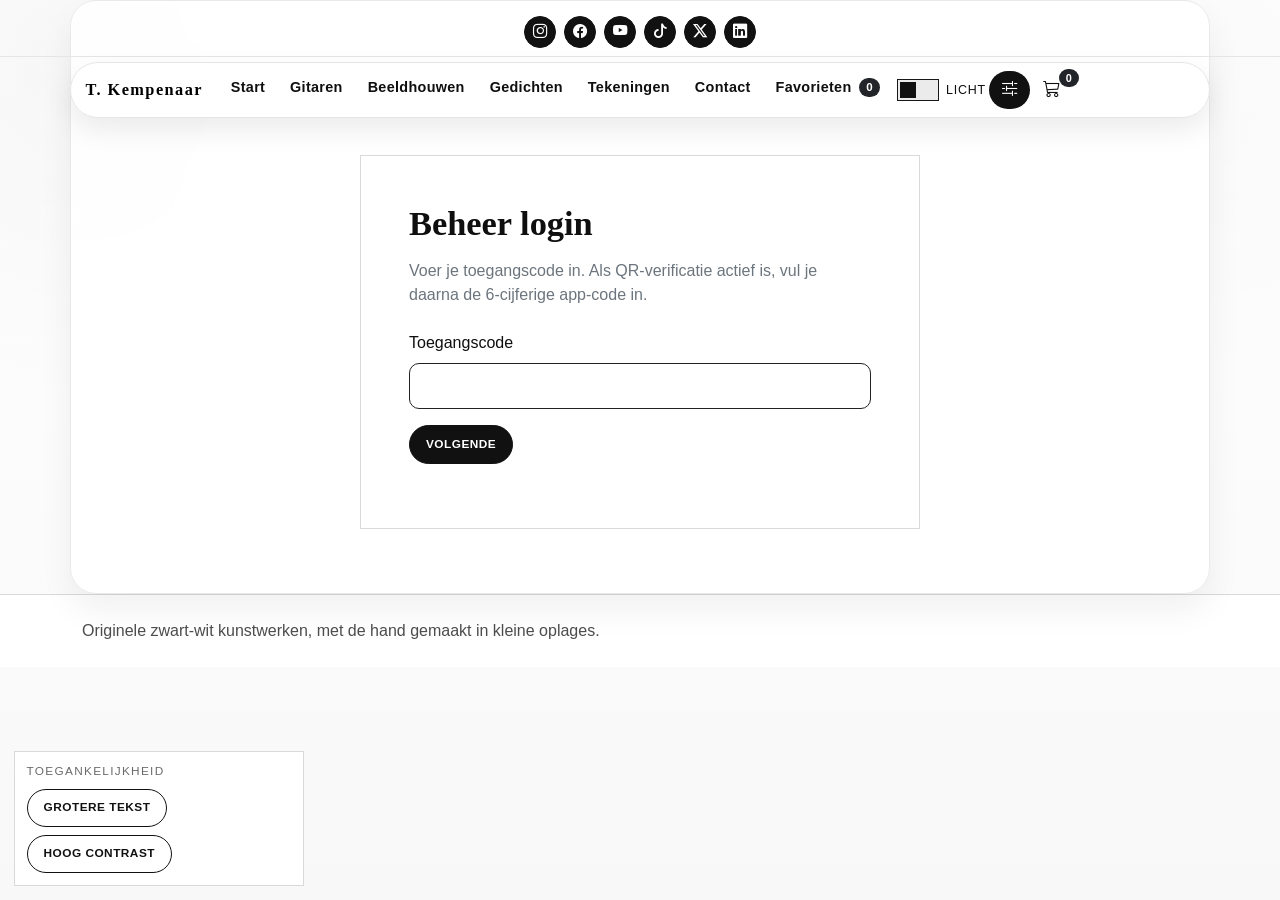
==== manage.html @ a7ccdf41 "Add files via upload" ====
<!doctype html>
<html lang="nl">
<head>
  <meta charset="UTF-8" />
  <meta name="viewport" content="width=device-width, initial-scale=1" />
  <meta name="description" content="Beheer en voeg nieuwe gitaar-, beeldhouw-, gedicht- of tekeningproducten toe aan de catalogus van T. Kempenaar." />
  <meta name="theme-color" content="#111111" />
  <link rel="icon" type="image/svg+xml" href="assets/favicon.svg" />
  <title>T. Kempenaar | Beheer producten</title>
  <link href="https://cdn.jsdelivr.net/npm/bootstrap@5.3.3/dist/css/bootstrap.min.css" rel="stylesheet" />
  <link href="https://cdn.jsdelivr.net/npm/bootstrap-icons@1.11.3/font/bootstrap-icons.min.css" rel="stylesheet" />
  <link href="assets/css/style.css" rel="stylesheet" />
</head>
<body>
  <nav class="navbar navbar-expand-xl fixed-top">
    <div class="container">
      <a class="navbar-brand brand-font" href="index.html">T. Kempenaar</a>
      <button class="navbar-toggler" type="button" data-bs-toggle="collapse" data-bs-target="#mainNav"><span class="navbar-toggler-icon"></span></button>
      <div class="collapse navbar-collapse" id="mainNav">
        <ul class="navbar-nav ms-auto mb-2 mb-lg-0">
          <li class="nav-item"><a class="nav-link" href="index.html">Start</a></li>
          <li class="nav-item"><a class="nav-link" href="guitars.html">Gitaren</a></li>
          <li class="nav-item"><a class="nav-link" href="beeldhouwen.html">Beeldhouwen</a></li>
          <li class="nav-item"><a class="nav-link" href="poems.html">Gedichten</a></li>
          <li class="nav-item"><a class="nav-link" href="drawings.html">Tekeningen</a></li>
          <li class="nav-item"><a class="nav-link" href="contact.html">Contact</a></li>
          <li class="nav-item"><a class="nav-link" href="favorites.html">Favorieten <span class="badge text-bg-dark badge-counter js-favorites-count">0</span></a></li>
          <li class="nav-item nav-utility-start"><a class="nav-link nav-icon-link active" href="manage.html" aria-label="Beheer" title="Beheer"><i class="bi bi-sliders2" aria-hidden="true"></i></a></li>
          
          <li class="nav-item"><a class="nav-link nav-icon-link" href="cart.html" aria-label="Winkelwagentje" title="Winkelwagen"><i class="bi bi-cart3" aria-hidden="true"></i><span class="badge text-bg-dark badge-counter js-cart-count">0</span></a></li>
        </ul>
      </div>
    </div>
  </nav>

  <main id="manageApp" class="container page-shell">
    <div class="d-flex justify-content-between align-items-center gap-2 flex-wrap">
      <p class="mono-title mb-0">Beheer</p>
      <button id="manageLogoutBtn" class="btn btn-outline-bw btn-sm" type="button">Uitloggen</button>
    </div>
    <h1 class="section-title">Nieuw product toevoegen</h1>

    <div class="row g-4">
      <div class="col-12">
        <ul class="nav nav-tabs mb-3" id="manageTabs" role="tablist">
          <li class="nav-item" role="presentation">
            <button class="nav-link" id="manage-products-tab" data-bs-toggle="tab" data-bs-target="#manage-products-pane" type="button" role="tab" aria-controls="manage-products-pane" aria-selected="false">Producten</button>
          </li>
          <li class="nav-item" role="presentation">
            <button class="nav-link" id="manage-sales-tab" data-bs-toggle="tab" data-bs-target="#manage-sales-pane" type="button" role="tab" aria-controls="manage-sales-pane" aria-selected="false">Verkoop</button>
          </li>
          <li class="nav-item" role="presentation">
            <button class="nav-link" id="manage-security-tab" data-bs-toggle="tab" data-bs-target="#manage-security-pane" type="button" role="tab" aria-controls="manage-security-pane" aria-selected="false">Beveiliging</button>
          </li>
          <li class="nav-item" role="presentation">
            <button class="nav-link" id="manage-social-tab" data-bs-toggle="tab" data-bs-target="#manage-social-pane" type="button" role="tab" aria-controls="manage-social-pane" aria-selected="false">Social media</button>
          </li>
          <li class="nav-item" role="presentation">
            <button class="nav-link active" id="manage-home-tab" data-bs-toggle="tab" data-bs-target="#manage-home-pane" type="button" role="tab" aria-controls="manage-home-pane" aria-selected="true">Home</button>
          </li>
        </ul>

        <div class="tab-content" id="manageTabsContent">
          <div class="tab-pane fade" id="manage-products-pane" role="tabpanel" aria-labelledby="manage-products-tab" tabindex="0">
            <div class="checkout-panel p-4 mb-4">
              <form id="manageProductForm" class="row g-3">
                <div class="col-md-4">
                  <label for="productType" class="form-label">Type</label>
                  <select id="productType" class="form-select" required>
                    <option value="Guitar">Gitaar</option>
                    <option value="Sculpture">Beeldhouwen</option>
                    <option value="Poem">Gedicht</option>
                    <option value="Drawing">Tekening</option>
                  </select>
                </div>
                <div class="col-md-8">
                  <label for="productTitle" class="form-label">Productnaam</label>
                  <input id="productTitle" class="form-control" required />
                </div>
                <div class="col-md-4">
                  <label for="productPrice" class="form-label">Prijs (€)</label>
                  <input id="productPrice" class="form-control" type="number" min="0" step="1" required />
                </div>
                <div class="col-md-8">
                  <label for="productImage" class="form-label">Afbeeldings-URL</label>
                  <div class="input-group">
                    <input id="productImage" class="form-control" placeholder="https://..." />
                    <button id="productImagePickBtn" class="btn btn-outline-bw" type="button" title="Bestand kiezen" aria-label="Afbeeldingsbestand kiezen">+</button>
                  </div>
                </div>
                <div class="col-12">
                  <label class="form-label">Of sleep hier een foto naartoe</label>
                  <div id="productImageDropZone" class="image-drop-zone">
                    <p class="mb-2">Sleep afbeelding hierheen of klik om te kiezen</p>
                    <p class="text-muted small mb-2">Ondersteund: jpg, jpeg, png, gif, webp, bmp, svg, tif, tiff, avif, heic, heif</p>
                    <input id="productImageFile" type="file" accept=".jpg,.jpeg,.png,.gif,.webp,.bmp,.svg,.tif,.tiff,.avif,.heic,.heif,image/*" class="d-none" />
                    <img id="productImagePreview" class="image-drop-preview d-none" alt="Voorbeeld van product" />
                  </div>
                </div>
                <div class="col-12">
                  <label for="productDescription" class="form-label">Beschrijving</label>
                  <textarea id="productDescription" class="form-control" rows="4" required placeholder="Beschrijf het werk, de afmetingen en de gewenste stijl..."></textarea>
                </div>
                <div class="col-12">
                  <button class="btn btn-bw" type="submit">Product toevoegen</button>
                </div>
              </form>
            </div>

            <div class="checkout-panel p-4">
              <h2 class="h5 mb-3">Beheerde producten</h2>
              <div id="manageProductList"></div>
            </div>

            <div class="checkout-panel p-4 mt-4">
              <h2 class="h5 mb-3">Gepubliceerde producten (website)</h2>
              <p class="text-muted small mb-3">Verwijderen verbergt het product op je website. Herstellen maakt het weer zichtbaar.</p>
              <div id="publishedProductList"></div>
            </div>
          </div>

          <div class="tab-pane fade" id="manage-sales-pane" role="tabpanel" aria-labelledby="manage-sales-tab" tabindex="0">
            <div class="checkout-panel p-4">
              <h2 class="h5 mb-3">Verkoopoverzicht</h2>
              <div id="manageSalesStats"></div>
              <div class="row g-4 mb-4">
                <div class="col-lg-4">
                  <div class="sales-pie-wrap">
                    <div id="manageSalesPie" class="sales-pie"></div>
                  </div>
                </div>
                <div class="col-lg-8">
                  <h3 class="h6 mb-2">Verkoop per producttype</h3>
                  <div id="manageSalesLegend"></div>
                </div>
              </div>
              <h3 class="h6 mb-2">Alle verkochte producten (met datum)</h3>
              <div id="manageSalesProducts"></div>
              <hr class="my-4" />
              <h3 class="h6 mb-2">Bestellingen</h3>
              <div id="manageSalesList"></div>
            </div>
          </div>

          <div class="tab-pane fade" id="manage-security-pane" role="tabpanel" aria-labelledby="manage-security-tab" tabindex="0">
            <div class="checkout-panel p-4">
              <h2 class="h5 mb-3">Beveiligingsinstellingen</h2>
              <p class="text-muted mb-4">Beheer hier je logincode en QR-verificatie via een Authenticator app.</p>
              <form id="manageSecurityForm" class="row g-3">
                <div class="col-12">
                  <label for="manageCurrentCode" class="form-label">Huidige code</label>
                  <input id="manageCurrentCode" class="form-control" type="password" required autocomplete="off" />
                </div>
                <div class="col-md-6">
                  <label for="manageNewCode" class="form-label">Nieuwe code</label>
                  <input id="manageNewCode" class="form-control" type="password" minlength="4" autocomplete="off" />
                </div>
                <div class="col-md-6">
                  <label for="manageConfirmCode" class="form-label">Bevestig nieuwe code</label>
                  <input id="manageConfirmCode" class="form-control" type="password" minlength="4" autocomplete="off" />
                </div>
                <div class="col-12 d-flex gap-2">
                  <button class="btn btn-bw" type="submit">Beveiliging opslaan</button>
                </div>
                <div class="col-12">
                  <p id="manageSecurityMessage" class="small mb-0 d-none"></p>
                </div>
              </form>

              <hr class="my-4" />

              <h3 class="h6 mb-2">QR-verificatie (Authenticator)</h3>
              <p class="text-muted small mb-3">Scan de QR-code met Google Authenticator, Microsoft Authenticator of een vergelijkbare app. Daarna vul je de 6-cijferige code in om te activeren.</p>
              <form id="manageTotpForm" class="row g-3">
                <div class="col-md-6">
                  <label for="manageTotpAccount" class="form-label">Accountnaam in app</label>
                  <input id="manageTotpAccount" class="form-control" placeholder="tineke@beheer" autocomplete="off" />
                </div>
                <div class="col-md-6 d-flex align-items-end gap-2">
                  <button id="manageTotpGenerateBtn" class="btn btn-outline-bw" type="button">Nieuwe QR genereren</button>
                  <button id="manageTotpDisableBtn" class="btn btn-outline-bw" type="button">QR-verificatie uitzetten</button>
                </div>
                <div class="col-12 d-none" id="manageTotpSetupWrap">
                  <div class="d-flex flex-column flex-md-row gap-3 align-items-start">
                    <img id="manageTotpQrImage" src="" alt="QR-code voor Authenticator" width="240" height="240" class="border rounded" />
                    <div class="w-100">
                      <label for="manageTotpManualSecret" class="form-label">Handmatige sleutel</label>
                      <input id="manageTotpManualSecret" class="form-control mb-2" readonly />
                      <label for="manageTotpVerifyCode" class="form-label">Code uit app (6 cijfers)</label>
                      <input id="manageTotpVerifyCode" class="form-control" inputmode="numeric" maxlength="6" pattern="[0-9]{6}" autocomplete="one-time-code" />
                    </div>
                  </div>
                </div>
                <div class="col-12 d-flex gap-2">
                  <button id="manageTotpEnableBtn" class="btn btn-bw d-none" type="submit">QR-verificatie activeren</button>
                </div>
                <div class="col-12">
                  <p id="manageTotpStatus" class="small mb-0 text-muted"></p>
                  <p id="manageTotpMessage" class="small mb-0 d-none"></p>
                </div>
              </form>
            </div>
          </div>

          <div class="tab-pane fade" id="manage-social-pane" role="tabpanel" aria-labelledby="manage-social-tab" tabindex="0">
            <div class="checkout-panel p-4">
              <h2 class="h5 mb-3">Social media links</h2>
              <p class="text-muted mb-4">Pas je social media links aan. Deze worden boven de menubalk op de hele website getoond.</p>
              <form id="manageSocialForm" class="row g-3">
                <div class="col-12">
                  <div id="manageSocialList"></div>
                </div>
                <div class="col-12">
                  <hr class="my-2" />
                  <h3 class="h6 mb-2">Nieuw social media bedrijf toevoegen</h3>
                </div>
                <div class="col-md-4">
                  <label for="socialNewName" class="form-label">Naam</label>
                  <input id="socialNewName" class="form-control" placeholder="Bijv. Pinterest" />
                </div>
                <div class="col-md-5">
                  <label for="socialNewUrl" class="form-label">Link</label>
                  <input id="socialNewUrl" class="form-control" type="url" placeholder="https://pinterest.com/jouwaccount" />
                </div>
                <div class="col-md-3">
                  <label for="socialNewIcon" class="form-label">Bootstrap icoon</label>
                  <input id="socialNewIcon" class="form-control" placeholder="bi-pinterest" />
                </div>
                <div class="col-12 d-flex gap-2">
                  <button id="manageSocialAddBtn" class="btn btn-outline-bw" type="button">Social media toevoegen</button>
                  <button class="btn btn-bw" type="submit">Social links opslaan</button>
                </div>
                <div class="col-12">
                  <p id="manageSocialMessage" class="small mb-0 d-none"></p>
                </div>
              </form>
            </div>
          </div>

          <div class="tab-pane show active" id="manage-home-pane" role="tabpanel" aria-labelledby="manage-home-tab" tabindex="0">
            <div class="checkout-panel p-4">
              <h2 class="h5 mb-3">Homepage organiseren</h2>
              <p class="text-muted mb-4">Kies en orden welke producten op de homepage zichtbaar zijn per categorie.</p>

              <div class="mb-4">
                <h3 class="h6 mb-2">Banner beheren</h3>
                <form id="manageHomeBannerForm" class="row g-3">
                  <div class="col-md-8">
                    <label for="manageHomeBannerImage" class="form-label">Banner afbeelding (URL of data-url)</label>
                    <input id="manageHomeBannerImage" class="form-control" placeholder="jpg/hero-banner.jpg of https://..." />
                  </div>
                  <div class="col-md-4">
                    <label for="manageHomeBannerImageFile" class="form-label">Bestand kiezen</label>
                    <input id="manageHomeBannerImageFile" class="form-control" type="file" accept=".jpg,.jpeg,.png,.webp,.gif,image/*" />
                  </div>
                  <div class="col-12">
                    <img id="manageHomeBannerPreview" class="image-drop-preview d-none" alt="Voorbeeld banner" />
                  </div>
                  <div class="col-md-6">
                    <label for="manageHomeBannerTitle" class="form-label">Titel</label>
                    <input id="manageHomeBannerTitle" class="form-control" />
                  </div>
                  <div class="col-md-6">
                    <label for="manageHomeBannerSubtitle" class="form-label">Subtitel</label>
                    <input id="manageHomeBannerSubtitle" class="form-control" />
                  </div>
                  <div class="col-md-6">
                    <label for="manageHomeBannerPrimaryText" class="form-label">Knop 1 tekst</label>
                    <input id="manageHomeBannerPrimaryText" class="form-control" />
                  </div>
                  <div class="col-md-6">
                    <label for="manageHomeBannerPrimaryLink" class="form-label">Knop 1 link</label>
                    <input id="manageHomeBannerPrimaryLink" class="form-control" />
                  </div>
                  <div class="col-md-6">
                    <label for="manageHomeBannerSecondaryText" class="form-label">Knop 2 tekst</label>
                    <input id="manageHomeBannerSecondaryText" class="form-control" />
                  </div>
                  <div class="col-md-6">
                    <label for="manageHomeBannerSecondaryLink" class="form-label">Knop 2 link</label>
                    <input id="manageHomeBannerSecondaryLink" class="form-control" />
                  </div>
                  <div class="col-12 d-flex gap-2">
                    <button class="btn btn-bw" type="submit">Banner opslaan</button>
                    <button id="manageHomeBannerResetBtn" class="btn btn-outline-bw" type="button">Herstel standaard</button>
                  </div>
                  <div class="col-12">
                    <p id="manageHomeBannerMessage" class="small mb-0 d-none"></p>
                  </div>
                </form>
              </div>

              <div class="mb-4">
                <h3 class="h6 mb-2">Gitaren (dynamisch)</h3>
                <div id="manageHomeGuitarList" class="mb-2"></div>
                <div id="manageHomeGuitarPool"></div>
                <div class="d-flex align-items-center gap-2 mt-2">
                  <button class="btn btn-outline-bw btn-sm js-home-section-add" data-type="guitar" type="button">+</button>
                  <button class="btn btn-outline-bw btn-sm js-home-section-remove" data-type="guitar" type="button">-</button>
                  <p id="manageHomeGuitarCount" class="text-muted small mb-0"></p>
                </div>
              </div>

              <div class="mb-4">
                <h3 class="h6 mb-2">Gedichten (dynamisch)</h3>
                <div id="manageHomePoemList" class="mb-2"></div>
                <div id="manageHomePoemPool"></div>
                <div class="d-flex align-items-center gap-2 mt-2">
                  <button class="btn btn-outline-bw btn-sm js-home-section-add" data-type="poem" type="button">+</button>
                  <button class="btn btn-outline-bw btn-sm js-home-section-remove" data-type="poem" type="button">-</button>
                  <p id="manageHomePoemCount" class="text-muted small mb-0"></p>
                </div>
              </div>

              <div class="mb-4">
                <h3 class="h6 mb-2">Beeldhouwen (dynamisch)</h3>
                <div id="manageHomeSculptureList" class="mb-2"></div>
                <div id="manageHomeSculpturePool"></div>
                <div class="d-flex align-items-center gap-2 mt-2">
                  <button class="btn btn-outline-bw btn-sm js-home-section-add" data-type="sculpture" type="button">+</button>
                  <button class="btn btn-outline-bw btn-sm js-home-section-remove" data-type="sculpture" type="button">-</button>
                  <p id="manageHomeSculptureCount" class="text-muted small mb-0"></p>
                </div>
              </div>

              <div>
                <h3 class="h6 mb-2">Tekeningen (dynamisch)</h3>
                <div id="manageHomeDrawingList" class="mb-2"></div>
                <div id="manageHomeDrawingPool"></div>
                <div class="d-flex align-items-center gap-2 mt-2">
                  <button class="btn btn-outline-bw btn-sm js-home-section-add" data-type="drawing" type="button">+</button>
                  <button class="btn btn-outline-bw btn-sm js-home-section-remove" data-type="drawing" type="button">-</button>
                  <p id="manageHomeDrawingCount" class="text-muted small mb-0"></p>
                </div>
              </div>

              <hr class="my-4" />

              <div>
                <h3 class="h6 mb-2">Recensies beheren</h3>
                <p class="text-muted small mb-3">Voeg recensies toe of verwijder recensies. Deze worden ook gebruikt op de homepage.</p>
                <form id="manageHomeReviewForm" class="row g-3 mb-3">
                  <div class="col-md-4">
                    <label for="manageHomeReviewName" class="form-label">Naam</label>
                    <input id="manageHomeReviewName" class="form-control" required />
                  </div>
                  <div class="col-md-2">
                    <label for="manageHomeReviewRating" class="form-label">Score</label>
                    <select id="manageHomeReviewRating" class="form-select" required>
                      <option value="5">5</option>
                      <option value="4">4</option>
                      <option value="3">3</option>
                      <option value="2">2</option>
                      <option value="1">1</option>
                    </select>
                  </div>
                  <div class="col-md-6">
                    <label for="manageHomeReviewText" class="form-label">Recensie</label>
                    <textarea id="manageHomeReviewText" class="form-control" rows="2" required></textarea>
                  </div>
                  <div class="col-12 d-flex align-items-center gap-2">
                    <button class="btn btn-bw btn-sm" type="submit">Recensie toevoegen</button>
                    <p id="manageHomeReviewCount" class="text-muted small mb-0"></p>
                  </div>
                  <div class="col-12">
                    <p id="manageHomeReviewMessage" class="small mb-0 d-none"></p>
                  </div>
                </form>
                <div id="manageHomeReviewList"></div>
              </div>
            </div>
          </div>

        </div>
      </div>
    </div>
  </main>

  <footer class="py-4"><div class="container">Originele zwart-wit kunstwerken, met de hand gemaakt in kleine oplages.</div></footer>
  <script src="https://cdn.jsdelivr.net/npm/bootstrap@5.3.3/dist/js/bootstrap.bundle.min.js"></script>
  <script>
    (function () {
      var tabs = document.getElementById('manageTabs');
      var content = document.getElementById('manageTabsContent');
      if (!tabs || !content) return;

      function activateTab(button) {
        if (!button) return;
        var target = button.getAttribute('data-bs-target');
        if (!target || target.charAt(0) !== '#') return;
        var pane = content.querySelector(target);
        if (!pane) return;

        tabs.querySelectorAll('button.nav-link').forEach(function (btn) {
          btn.classList.remove('active');
          btn.setAttribute('aria-selected', 'false');
        });
        button.classList.add('active');
        button.setAttribute('aria-selected', 'true');

        content.querySelectorAll('.tab-pane').forEach(function (item) {
          item.classList.remove('show', 'active');
          item.style.display = 'none';
        });
        pane.classList.add('show', 'active');
        pane.style.display = 'block';
      }

      tabs.addEventListener('click', function (event) {
        var button = event.target.closest('button[data-bs-target]');
        if (!button) return;
        event.preventDefault();
        activateTab(button);
      });

      var initial = document.getElementById('manage-home-tab') || tabs.querySelector('button.nav-link.active');
      activateTab(initial);
    })();
  </script>
  <script src="assets/js/manage-2fa.js?v=20260424a"></script>
  <script src="assets/js/app.js?v=20260424a"></script>
</body>
</html>
---- assets/css/style.css ----
:root {
  --bg: #ffffff;
  --bg-soft: #fcfcfc;
  --panel: #ffffff;
  --panel-soft: #fafafa;
  --text: #0f0f0f;
  --muted: #6a6a6a;
  --line: #d9d9d9;
  --dark: #111111;
  --light: #ffffff;
  --accent: #111111;
  --radius-sm: 10px;
  --radius-md: 16px;
  --radius-lg: 22px;
  --shadow-soft: 0 10px 30px rgba(17, 17, 17, 0.08);
  --shadow-card: 0 8px 20px rgba(17, 17, 17, 0.06);
  --anchor-offset: 11rem;
  --page-shell-top-padding: 9.6rem;
}

* {
  box-sizing: border-box;
}

body {
  margin: 0;
  color: var(--text);
  font-family: "Suisse Intl", "Helvetica Neue", Helvetica, Arial, sans-serif;
  line-height: 1.5;
  min-height: 100vh;
  background:
    radial-gradient(circle at 6% 6%, rgba(0, 0, 0, 0.03) 0, rgba(0, 0, 0, 0) 24%),
    radial-gradient(circle at 94% 8%, rgba(0, 0, 0, 0.02) 0, rgba(0, 0, 0, 0) 22%),
    linear-gradient(180deg, #ffffff 0%, #fbfbfb 60%, #f8f8f8 100%);
}

html {
  scroll-padding-top: var(--anchor-offset);
}

:focus-visible {
  outline: 3px solid #1f66ff;
  outline-offset: 2px;
}

.skip-link {
  position: fixed;
  top: 0.5rem;
  left: 0.5rem;
  z-index: 2000;
  background: #111;
  color: #fff;
  border: 1px solid #fff;
  padding: 0.55rem 0.75rem;
  text-decoration: none;
  transform: translateY(-160%);
}

.skip-link:focus {
  transform: translateY(0);
}

.a11y-widget {
  position: fixed;
  left: 0.9rem;
  bottom: 0.9rem;
  z-index: 1050;
  background: rgba(255, 255, 255, 0.96);
  border: 1px solid var(--line);
  padding: 0.7rem;
  max-width: min(92vw, 290px);
}

.a11y-title {
  font-size: 0.74rem;
  text-transform: uppercase;
  letter-spacing: 0.08rem;
  color: var(--muted);
}

.brand-font {
  font-family: "Iowan Old Style", "Times New Roman", serif;
  letter-spacing: 0.09rem;
  font-weight: 700;
  font-size: 1.02rem;
  line-height: 1;
}

.navbar {
  background: transparent;
  border-bottom: 0;
  padding-top: 0.58rem;
  padding-bottom: 0.48rem;
  display: block;
}

.social-topbar {
  border-bottom: 1px solid #e5e5e5;
  padding: 0.42rem 0 0.48rem;
  margin-bottom: 0.35rem;
  display: block;
  width: 100%;
  clear: both;
}

.social-topbar-inner {
  display: flex;
  align-items: center;
  justify-content: center;
  gap: 0.5rem;
  flex-wrap: wrap;
  width: min(1320px, calc(100vw - 2rem));
  margin-left: auto;
  margin-right: auto;
}

.social-link {
  width: 32px;
  height: 32px;
  border-radius: 999px;
  display: inline-flex;
  align-items: center;
  justify-content: center;
  text-decoration: none;
  border: 1px solid #111;
  background: #111;
  color: #fff;
  font-size: 0.9rem;
  transition: transform 0.18s ease, box-shadow 0.18s ease, background-color 0.2s ease, color 0.2s ease;
}

.social-link:hover,
.social-link:focus-visible {
  transform: translateY(-1px);
  box-shadow: 0 8px 16px rgba(0, 0, 0, 0.16);
}

.navbar .container {
  background: rgba(255, 255, 255, 0.82);
  backdrop-filter: blur(12px);
  border: 1px solid #e5e5e5;
  border-radius: 999px;
  box-shadow: 0 12px 28px rgba(0, 0, 0, 0.08);
  padding: 0.46rem 0.9rem;
  width: min(1320px, calc(100vw - 2rem));
  margin-left: auto;
  margin-right: auto;
}

.navbar .navbar-collapse {
  justify-content: center;
}

.navbar .navbar-nav {
  margin-left: 0 !important;
  margin-right: 0 !important;
  justify-content: center;
  width: 100%;
  gap: 0.08rem;
}

.navbar .navbar-nav .nav-utility-start {
  margin-left: 0;
}

@media (min-width: 1200px) {
  .navbar .container {
    display: grid;
    grid-template-columns: 1fr auto 1fr;
    align-items: center;
    min-height: 52px;
    overflow: hidden;
  }

  .navbar .navbar-brand {
    position: static;
    transform: none;
    justify-self: start;
  }

  .navbar .navbar-toggler {
    justify-self: end;
  }

  .navbar .navbar-collapse {
    grid-column: 2;
    width: auto;
    justify-content: center;
  }

  .navbar .navbar-nav {
    width: max-content;
    margin-left: auto !important;
    margin-right: auto !important;
    flex-wrap: nowrap;
  }
}

.nav-link {
  color: var(--text) !important;
  font-weight: 600;
  letter-spacing: 0.02rem;
  font-size: 0.9rem;
  border-radius: 999px;
  padding: 0.4rem 0.74rem !important;
  transition: background-color 0.2s ease, color 0.2s ease;
}

.nav-link:hover,
.nav-link:focus-visible {
  background: #efefef;
  text-decoration: none;
}

.nav-link .bi {
  vertical-align: -0.08em;
}

.nav-utility-start {
  margin-left: auto;
}

.nav-icon-link {
  position: relative;
  display: inline-flex;
  align-items: center;
  justify-content: center;
  min-width: 2rem;
  padding-left: 0.45rem;
  padding-right: 0.45rem;
  font-size: 1.08rem;
}

.nav-icon-link .badge-counter {
  position: absolute;
  top: -0.52rem;
  right: -0.42rem;
  margin-left: 0;
}

.navbar-toggler {
  border: 1px solid #c6c6c6;
  border-radius: 999px;
  padding: 0.26rem 0.58rem;
}

.navbar-toggler:focus {
  box-shadow: none;
}

.nav-theme-item {
  display: flex;
  align-items: center;
  margin-left: 0.65rem;
}

.theme-switch {
  display: inline-flex;
  align-items: center;
  gap: 0.45rem;
  cursor: pointer;
  user-select: none;
  margin-left: 0.2rem;
  font-size: 0.78rem;
  text-transform: uppercase;
  letter-spacing: 0.05rem;
  color: var(--text);
}

.theme-switch input {
  position: absolute;
  width: 1px;
  height: 1px;
  opacity: 0;
  pointer-events: none;
}

.theme-switch-track {
  width: 42px;
  height: 22px;
  border: 1px solid #171717;
  background: #ebebeb;
  position: relative;
  transition: background 0.2s ease;
}

.theme-switch-knob {
  width: 16px;
  height: 16px;
  background: #111;
  position: absolute;
  top: 2px;
  left: 2px;
  transition: transform 0.2s ease, background 0.2s ease;
}

.theme-switch input:checked + .theme-switch-track .theme-switch-knob {
  transform: translateX(20px);
}

.theme-switch input:focus-visible + .theme-switch-track {
  outline: 2px solid #2a69ff;
  outline-offset: 2px;
}

.theme-switch-text {
  min-width: 42px;
}

.nav-link.active {
  font-weight: 700;
  background: #111;
  color: #fff !important;
  text-decoration: none;
}

.hero {
  border: 1px solid #e6e6e6;
  border-radius: var(--radius-lg);
  background:
    radial-gradient(circle at 100% 0%, rgba(0, 0, 0, 0.05), rgba(0, 0, 0, 0) 38%),
    linear-gradient(180deg, #ffffff 0%, #f8f8f8 100%);
  box-shadow: var(--shadow-soft);
  animation: soft-enter 0.5s ease both;
}

.hero-fullscreen {
  position: relative;
  isolation: isolate;
  overflow: hidden;
  min-height: calc(100vh - var(--page-shell-top-padding) - 1.4rem);
  min-height: calc(100dvh - var(--page-shell-top-padding) - 1.4rem);
  min-height: calc(100svh - var(--page-shell-top-padding) - 1.4rem);
  display: flex;
  flex-direction: column;
  justify-content: center;
  border-color: rgba(0, 0, 0, 0.32);
  background-position: center center;
  background-size: cover;
  background-repeat: no-repeat;
}

.hero-fullscreen::before {
  content: "";
  position: absolute;
  inset: 0;
  z-index: 0;
  background: linear-gradient(120deg, rgba(0, 0, 0, 0.58), rgba(0, 0, 0, 0.42));
}

.hero-fullscreen > * {
  position: relative;
  z-index: 1;
}

.hero-fullscreen h1,
.hero-fullscreen .hero-subtitle {
  color: #ffffff;
  text-shadow: 0 4px 18px rgba(0, 0, 0, 0.66);
}

.hero h1 {
  font-family: "Iowan Old Style", "Times New Roman", serif;
  font-size: clamp(2rem, 5vw, 4.4rem);
  line-height: 1.06;
  letter-spacing: 0.01em;
}

.hero-subtitle {
  font-family: "Iowan Old Style", "Times New Roman", serif;
  font-style: italic;
  font-weight: 500;
  letter-spacing: 0.01em;
}

.hero-actions {
  display: flex;
  gap: 0.7rem;
  flex-wrap: wrap;
}

.mono-title {
  display: none !important;
}

.section-title {
  font-family: "Iowan Old Style", "Times New Roman", serif;
  font-size: clamp(1.35rem, 3vw, 2.15rem);
  line-height: 1.14;
  font-weight: 700;
  margin-bottom: 1rem;
}

.section-lead {
  color: var(--muted);
  margin-bottom: 1rem;
  max-width: 68ch;
}

#homeArtist .section-title {
  text-align: center;
}

#homeArtist .section-lead {
  max-width: 70ch;
  margin-left: auto;
  margin-right: auto;
  text-align: left;
}

.quick-jump {
  display: flex;
  flex-wrap: wrap;
  gap: 0.55rem;
}

.quick-jump-link {
  border: 1px solid #dfdfdf;
  color: var(--text);
  text-decoration: none;
  padding: 0.52rem 0.82rem;
  border-radius: 999px;
  background: #fff;
  font-size: 0.84rem;
  letter-spacing: 0.02rem;
  font-weight: 600;
  transition: background-color 0.2s ease, color 0.2s ease, transform 0.2s ease;
}

.quick-jump-link:hover {
  background: #111;
  color: #fff;
  transform: translateY(-1px);
}

.bw-card {
  border: 1px solid #e5e5e5;
  border-radius: var(--radius-md);
  background: var(--panel);
  transition: transform 0.22s ease, box-shadow 0.22s ease;
  height: 100%;
  box-shadow: var(--shadow-card);
  animation: soft-enter 0.45s ease both;
}

.bw-card:hover {
  transform: translateY(-4px);
  box-shadow: 0 16px 30px rgba(0, 0, 0, 0.1);
}

.bw-thumb {
  width: 100%;
  height: 346px;
  object-fit: cover;
  filter: none;
  border-radius: 12px;
  border: 1px solid #e2e2e2;
}

.btn-bw,
.btn-outline-bw {
  border-radius: 999px;
  font-weight: 700;
  letter-spacing: 0.03rem;
  text-transform: uppercase;
  font-size: 0.74rem;
  padding: 0.58rem 1rem;
  transition: transform 0.18s ease, box-shadow 0.18s ease, background-color 0.2s ease, color 0.2s ease;
}

.btn-bw {
  background: var(--dark);
  color: var(--light);
  border: 1px solid var(--dark);
}

.btn-bw:hover {
  background: #2a2a2a;
  color: var(--light);
  box-shadow: 0 8px 16px rgba(17, 17, 17, 0.22);
  transform: translateY(-1px);
}

.btn-outline-bw {
  background: #ffffff;
  color: var(--dark);
  border: 1px solid var(--dark);
}

.btn-outline-bw:hover {
  background: var(--dark);
  color: var(--light);
  transform: translateY(-1px);
}

.btn[aria-pressed="true"] {
  background: var(--dark);
  color: var(--light);
}

.metric-box {
  border: 1px solid var(--line);
  border-radius: var(--radius-md);
  background: var(--panel);
  box-shadow: var(--shadow-card);
}

.page-shell {
  padding-top: var(--page-shell-top-padding);
  padding-bottom: 4rem;
  padding-left: clamp(1rem, 2.2vw, 1.8rem);
  padding-right: clamp(1rem, 2.2vw, 1.8rem);
  background: rgba(255, 255, 255, 0.84);
  backdrop-filter: blur(4px);
  border: 1px solid #e9e9e9;
  border-radius: calc(var(--radius-lg) + 4px);
  box-shadow: 0 16px 34px rgba(0, 0, 0, 0.06);
}

.page-shell > section:not(.quick-jump):not(.hero) {
  background: #ffffff;
  border: 1px solid #ebebeb;
  border-radius: var(--radius-md);
  padding: clamp(1.1rem, 2.4vw, 1.65rem);
  margin-bottom: clamp(1.1rem, 2.2vw, 1.6rem);
  box-shadow: var(--shadow-card);
}

.page-shell > section:not(.quick-jump):not(.hero):last-child {
  margin-bottom: 0;
}

.list-clean {
  list-style: none;
  padding: 0;
  margin: 0;
}

.list-clean li {
  border-bottom: 1px solid var(--line);
  padding: 1rem 0;
}

footer {
  border-top: 1px solid var(--line);
  color: #4d4d4d;
  background: #ffffff;
}

.badge-counter {
  position: relative;
  top: -0.55rem;
  margin-left: 0.2rem;
  border-radius: 999px;
  line-height: 1;
  font-variant-numeric: tabular-nums;
}

.navbar .js-favorites-count {
  position: static;
  margin-left: 0.45rem;
  transform: none;
  font-size: 0.72rem;
  min-width: 1.2rem;
  height: 1.2rem;
  display: inline-flex;
  align-items: center;
  justify-content: center;
  text-align: center;
  vertical-align: middle;
  flex-shrink: 0;
}

.navbar .nav-icon-link .js-cart-count {
  top: -0.1rem;
  font-size: 0.68rem;
  min-width: 1.15rem;
  line-height: 1;
  text-align: center;
}

.navbar .nav-icon-link .js-cart-count.is-has-items {
  background: #c1121f !important;
  color: #ffffff !important;
}

.navbar a[href="favorites.html"] {
  display: inline-flex;
  align-items: center;
  white-space: nowrap;
}

.checkout-panel,
.contact-panel {
  border: 1px solid var(--line);
  border-radius: var(--radius-md);
  background: #ffffff;
  box-shadow: var(--shadow-card);
}

.form-control,
.form-select {
  border-radius: var(--radius-sm);
  border: 1px solid #bdbdbd;
  background: #ffffff;
  padding: 0.64rem 0.76rem;
}

.form-control:focus,
.form-select:focus {
  box-shadow: none;
  border-color: #222;
}

.home-product-link {
  text-decoration: none;
  color: inherit;
}

.home-category-link {
  text-decoration: none;
  color: inherit;
}

.home-product-card {
  min-height: 100%;
}

.home-featured-grid {
  display: grid;
  gap: 1.5rem;
}

.home-featured-grid--full {
  grid-template-columns: repeat(auto-fit, minmax(220px, 1fr));
}

.home-featured-col {
  min-width: 0;
}

section[id],
article[id],
li[id] {
  scroll-margin-top: var(--anchor-offset);
}

.home-products-carousel {
  border: 1px solid var(--line);
  border-radius: var(--radius-md);
  padding: 1rem;
  background: #ffffff;
  box-shadow: var(--shadow-card);
}

.scroll-top-btn {
  position: fixed;
  right: 1rem;
  bottom: 1rem;
  z-index: 1100;
  border: 1px solid #111;
  background: #111;
  color: #fff;
  width: 44px;
  height: 44px;
  border-radius: 999px;
  display: inline-flex;
  align-items: center;
  justify-content: center;
  opacity: 0;
  pointer-events: none;
  transform: translateY(12px);
  transition: opacity 0.2s ease, transform 0.2s ease;
  box-shadow: 0 10px 24px rgba(0, 0, 0, 0.18);
}

.scroll-top-btn.is-visible {
  opacity: 1;
  pointer-events: auto;
  transform: translateY(0);
}

.home-products-carousel .carousel-control-prev,
.home-products-carousel .carousel-control-next {
  width: 2.8rem;
}

.home-products-carousel .carousel-control-prev-icon,
.home-products-carousel .carousel-control-next-icon {
  background-color: #111;
  border-radius: 999px;
  background-size: 55%;
  padding: 1.1rem;
}

.review-mini-card {
  border: 1px solid var(--line);
  background: var(--panel);
  border-radius: var(--radius-md);
  height: 100%;
  box-shadow: var(--shadow-card);
}

.review-mini-stars {
  font-size: 0.86rem;
  letter-spacing: 0.06rem;
  color: #976100;
}

.review-mini-text {
  color: var(--text);
  font-size: 0.95rem;
  line-height: 1.5;
  overflow-wrap: anywhere;
  word-break: break-word;
  hyphens: auto;
}

.review-mini-text.is-collapsed {
  position: relative;
  display: -webkit-box;
  -webkit-line-clamp: 4;
  -webkit-box-orient: vertical;
  overflow: hidden;
}

.review-mini-text.is-collapsed::after {
  content: "";
  position: absolute;
  left: 0;
  right: 0;
  bottom: 0;
  height: 1.4em;
  pointer-events: none;
  background: linear-gradient(to bottom, rgba(255, 255, 255, 0), var(--panel));
}

.review-mini-meta {
  color: var(--muted);
  font-size: 0.82rem;
  overflow-wrap: anywhere;
  word-break: break-word;
}

.review-mini-toggle {
  margin-top: 0.35rem;
  padding: 0;
  border: 0;
  background: transparent;
  color: #1749b5;
  font-size: 0.84rem;
  font-weight: 700;
  text-decoration: underline;
  text-underline-offset: 0.14rem;
}

.review-average {
  color: var(--text);
  font-weight: 600;
  letter-spacing: 0.01rem;
}

.review-add-wrap {
  display: flex;
  justify-content: flex-end;
}

.review-modal {
  position: fixed;
  inset: 0;
  z-index: 1200;
  display: none;
}

.review-modal.is-open {
  display: block;
}

.review-modal-backdrop {
  position: absolute;
  inset: 0;
  background: rgba(0, 0, 0, 0.45);
}

.review-modal-panel {
  position: relative;
  width: min(720px, calc(100vw - 2rem));
  max-height: calc(100vh - 2rem);
  overflow: auto;
  margin: 1rem auto;
  padding: 1rem;
  background: var(--panel);
  border: 1px solid var(--line);
  border-radius: var(--radius-lg);
  box-shadow: var(--shadow-soft);
}

body.review-modal-open {
  overflow: hidden;
}

.form-control.is-invalid,
.form-select.is-invalid {
  border-color: #b3162d;
  box-shadow: 0 0 0 2px rgba(179, 22, 45, 0.15);
}

.image-drop-zone {
  border: 1px dashed #7a7a7a;
  border-radius: var(--radius-md);
  background: #fcfcfc;
  padding: 1rem;
  text-align: center;
  cursor: pointer;
}

.image-drop-zone.is-drag-over {
  background: #f3f3f3;
  border-color: #111;
}

.image-drop-preview {
  margin-top: 0.5rem;
  max-height: 220px;
  width: auto;
  max-width: 100%;
  object-fit: cover;
  filter: none;
  border: 1px solid var(--line);
  border-radius: var(--radius-sm);
}

.manage-thumb {
  width: 58px;
  height: 58px;
  object-fit: cover;
  filter: none;
  border: 1px solid var(--line);
  border-radius: var(--radius-sm);
}

.sales-pie-wrap {
  display: flex;
  justify-content: center;
  align-items: center;
}

.sales-pie {
  width: 180px;
  height: 180px;
  border-radius: 50%;
  border: 1px solid #bdbdbd;
  background: #f2f2f2;
}

.table {
  --bs-table-bg: transparent;
}

.alert-success {
  border-radius: 0;
  border: 1px solid #c9c9c9;
}

@keyframes soft-enter {
  from {
    opacity: 0;
    transform: translateY(8px);
  }

  to {
    opacity: 1;
    transform: translateY(0);
  }
}

@media (max-width: 991.98px) {
  :root {
    --anchor-offset: 9.75rem;
    --page-shell-top-padding: 8.8rem;
  }

  .navbar .navbar-collapse {
    justify-content: flex-start;
  }

  .navbar .navbar-nav {
    width: 100%;
    justify-content: flex-start;
  }

  .navbar .container {
    border-radius: 18px;
    padding: 0.5rem 0.72rem;
  }

  .navbar-collapse {
    margin-top: 0.65rem;
    padding-top: 0.55rem;
    border-top: 1px solid #e3e3e3;
  }

  .navbar .nav-link {
    margin-bottom: 0.22rem;
  }

  .nav-utility-start {
    margin-left: 0;
  }

  .nav-theme-item {
    margin-left: 0;
  }

  .bw-thumb {
    height: 304px;
  }
}

@media (max-width: 575.98px) {
  .brand-font {
    letter-spacing: 0.11rem;
    font-size: 0.96rem;
  }

  .section-title {
    font-size: 1.74rem;
  }

  .btn-bw,
  .btn-outline-bw {
    width: 100%;
  }

  .d-flex.gap-2 {
    flex-wrap: wrap;
  }

  .quick-jump-link {
    flex: 1 1 calc(50% - 0.55rem);
    text-align: center;
  }

  .review-modal-panel {
    width: calc(100vw - 1rem);
    margin: 0.5rem auto;
    padding: 0.8rem;
  }

  .review-add-wrap {
    justify-content: stretch;
  }

  .review-add-wrap .btn {
    width: 100%;
  }

  .review-mini-card {
    padding: 0.75rem;
  }
}

.reveal-item {
  opacity: 0;
  transform: translateY(14px);
  transition: opacity 0.45s ease, transform 0.45s ease;
}

.reveal-item.is-visible {
  opacity: 1;
  transform: translateY(0);
}

.interactive-card {
  transform-style: preserve-3d;
  will-change: transform;
}

.interactive-card.is-tilting {
  transition: transform 0.08s linear;
}

.product-photo {
  cursor: zoom-in;
  transition: transform 0.24s ease, filter 0.24s ease;
}

.product-photo.is-hover {
  transform: scale(1.14);
  filter: none;
}

.product-lightbox {
  position: fixed;
  inset: 0;
  z-index: 1080;
  background: rgba(0, 0, 0, 0.82);
  display: none;
  place-items: center;
  padding: 2rem 1rem;
}

.product-lightbox.is-open {
  display: grid;
}

.product-lightbox-image {
  max-width: min(1100px, 94vw);
  max-height: 76vh;
  border: 2px solid #fff;
  object-fit: contain;
  background: #fff;
}

.product-lightbox-caption {
  color: #f4f4f4;
  text-align: center;
  margin-top: 0.85rem;
  letter-spacing: 0.02rem;
}

.product-lightbox-close {
  position: absolute;
  top: 1rem;
  right: 1rem;
  border: 1px solid #fff;
  background: #111;
  color: #fff;
  text-transform: uppercase;
  letter-spacing: 0.06rem;
  font-size: 0.74rem;
  padding: 0.45rem 0.65rem;
}

.manage-gate-panel {
  max-width: 560px;
  margin: 0 auto;
  border: 1px solid var(--line);
  background: var(--panel);
}

.btn-bw.is-pressed,
.btn-outline-bw.is-pressed {
  transform: translateY(1px) scale(0.985);
}

body.theme-dark {
  --bg: #111214;
  --bg-soft: #191b1f;
  --panel: #1a1c20;
  --text: #f1f1f1;
  --muted: #a8a8a8;
  --line: #33363c;
  --dark: #f2f2f2;
  --light: #111214;
  --accent: #f2f2f2;
  background:
    radial-gradient(circle at 8% 6%, rgba(255, 255, 255, 0.06) 0, rgba(255, 255, 255, 0) 22%),
    linear-gradient(180deg, #101215 0%, #16191d 100%);
}

body.theme-dark .page-shell {
  background: rgba(18, 20, 24, 0.56);
  border-color: #2d3138;
  box-shadow: 0 16px 34px rgba(0, 0, 0, 0.34);
}

body.theme-dark .page-shell > section:not(.quick-jump):not(.hero) {
  background: var(--panel);
  border-color: var(--line);
}

body.theme-dark .navbar {
  background: transparent;
}

body.theme-dark .navbar .container {
  background: rgba(18, 21, 25, 0.84);
  border-color: #3a3e47;
  box-shadow: 0 14px 30px rgba(0, 0, 0, 0.42);
}

body.theme-dark .social-topbar {
  border-bottom-color: #3a3f47;
}

body.theme-dark .social-link {
  border-color: #f2f2f2;
  background: #f2f2f2;
  color: #111;
}

body.theme-dark .nav-link {
  color: var(--text) !important;
}

body.theme-dark .navbar-brand {
  color: #f1f1f1 !important;
}

body.theme-dark .navbar-brand:hover,
body.theme-dark .navbar-brand:focus-visible {
  color: #ffffff !important;
}

body.theme-dark .nav-link:hover,
body.theme-dark .nav-link:focus-visible {
  background: #2a2e36;
}

body.theme-dark .navbar .nav-link.active,
body.theme-dark .navbar .nav-link.active:visited {
  background: #f2f2f2;
  color: #121418 !important;
}

body.theme-dark .navbar .nav-link.active:hover,
body.theme-dark .navbar .nav-link.active:focus-visible,
body.theme-dark .navbar .nav-link.active:active {
  color: #121418 !important;
}

body.theme-dark #manageTabs .nav-link.active,
body.theme-dark #manageTabs .nav-link.active:visited,
body.theme-dark #manageTabs .nav-link.active:hover,
body.theme-dark #manageTabs .nav-link.active:focus-visible,
body.theme-dark #manageTabs .nav-link.active:active {
  background: #f2f2f2;
  color: #121418 !important;
  border-color: #f2f2f2 #f2f2f2 transparent;
}

body.theme-dark .navbar-toggler {
  border-color: #575d67;
}

body.theme-dark .navbar-toggler-icon {
  filter: invert(1) brightness(1.15);
}

body.theme-dark .theme-switch {
  color: #f1f1f1;
}

body.theme-dark .theme-switch-track {
  background: #2b2e35;
  border-color: #5b616b;
}

body.theme-dark .theme-switch-knob {
  background: #f2f2f2;
}

body.theme-dark .hero,
body.theme-dark .bw-card,
body.theme-dark .checkout-panel,
body.theme-dark .contact-panel,
body.theme-dark .home-products-carousel,
body.theme-dark .metric-box {
  background: var(--panel);
  border-color: var(--line);
  box-shadow: 0 14px 28px rgba(0, 0, 0, 0.34);
}

body.theme-dark .hero.hero-fullscreen {
  border-color: rgba(255, 255, 255, 0.16);
}

body.theme-dark .hero-fullscreen::before {
  background: linear-gradient(120deg, rgba(0, 0, 0, 0.62), rgba(0, 0, 0, 0.48));
}

body.theme-dark .review-mini-card {
  border-color: var(--line);
  background: var(--panel);
}

body.theme-dark .review-mini-stars {
  color: #f0cc7f;
}

body.theme-dark .review-modal-backdrop {
  background: rgba(0, 0, 0, 0.62);
}

body.theme-dark .quick-jump-link {
  background: #1a1c20;
  border-color: #3a3d44;
  color: #f1f1f1;
}

body.theme-dark .quick-jump-link:hover {
  background: #f1f1f1;
  color: #101214;
}

body.theme-dark .scroll-top-btn {
  border-color: #f3f3f3;
  background: #f3f3f3;
  color: #101214;
}

body.theme-dark .bw-thumb,
body.theme-dark .manage-thumb,
body.theme-dark .image-drop-preview {
  border-color: #3a3f46;
}

body.theme-dark .btn-bw {
  background: #f3f3f3;
  color: #101214;
  border-color: #f3f3f3;
}

body.theme-dark .btn-bw:hover {
  background: #d8d8d8;
  color: #101214;
}

body.theme-dark .btn-outline-bw {
  background: transparent;
  color: #f3f3f3;
  border-color: #f3f3f3;
}

body.theme-dark .btn-outline-bw:hover {
  background: #f3f3f3;
  color: #101214;
}

body.theme-dark .form-control,
body.theme-dark .form-select {
  background: #131519;
  color: #f1f1f1;
  border-color: #3a3d43;
}

body.theme-dark .form-control:focus,
body.theme-dark .form-select:focus {
  border-color: #f3f3f3;
}

body.theme-dark .form-label,
body.theme-dark .table,
body.theme-dark .table th,
body.theme-dark .table td,
body.theme-dark .link-dark {
  color: #f1f1f1 !important;
}

body.theme-dark .text-secondary,
body.theme-dark .text-muted,
body.theme-dark .mono-title {
  color: #aeb3bb !important;
}

body.theme-dark footer {
  background: #131519;
  border-top-color: #30343a;
  color: #aeb3bb;
}

body.theme-dark .badge.text-bg-dark {
  background-color: #f3f3f3 !important;
  color: #101214 !important;
}

body.theme-dark .navbar .nav-icon-link .js-cart-count.is-has-items {
  background: #c1121f !important;
  color: #ffffff !important;
}

body.theme-dark .image-drop-zone {
  background: #15181c;
  border-color: #565b64;
}

body.theme-dark .review-modal-panel {
  border-color: #3a3f47;
}

body.theme-dark .image-drop-zone.is-drag-over {
  background: #1d2127;
  border-color: #f3f3f3;
}

body.theme-dark .sales-pie {
  border-color: #4a4f57;
  background: #242830;
}

body.theme-dark .product-lightbox {
  background: rgba(0, 0, 0, 0.9);
}

body.theme-dark .manage-gate-panel {
  border-color: var(--line);
  background: var(--panel);
}

body.theme-dark .a11y-widget {
  background: rgba(17, 18, 20, 0.96);
  border-color: var(--line);
}

body.theme-dark .skip-link {
  background: #fff;
  color: #111;
  border-color: #111;
}

body.a11y-large-text {
  font-size: calc(1rem + 4px);
  line-height: 1.75;
}

body.a11y-large-text .mono-title {
  font-size: 0.88rem;
}

body.a11y-large-text .section-title {
  line-height: 1.2;
}

body.a11y-large-text .nav-link {
  font-size: calc(0.93rem + 6px);
}

body.a11y-large-text .navbar .js-favorites-count {
  transform: none;
}

body.a11y-large-text .theme-switch {
  font-size: calc(0.78rem + 4px);
}

body.a11y-high-contrast {
  --bg: #ffffff;
  --bg-soft: #ffffff;
  --panel: #ffffff;
  --text: #000000;
  --muted: #1f1f1f;
  --line: #000000;
  --dark: #000000;
  --light: #ffffff;
}

body.a11y-high-contrast .navbar,
body.a11y-high-contrast .hero,
body.a11y-high-contrast .bw-card,
body.a11y-high-contrast .checkout-panel,
body.a11y-high-contrast .contact-panel,
body.a11y-high-contrast .metric-box,
body.a11y-high-contrast .home-products-carousel,
body.a11y-high-contrast .a11y-widget {
  background: #fff !important;
  border-color: #000 !important;
  box-shadow: none !important;
}

body.a11y-high-contrast .text-secondary,
body.a11y-high-contrast .text-muted,
body.a11y-high-contrast .mono-title {
  color: #000 !important;
}

body.a11y-high-contrast .btn-bw {
  background: #000;
  color: #fff;
  border-color: #000;
}

body.a11y-high-contrast .btn-outline-bw {
  background: #fff;
  color: #000;
  border-color: #000;
}

body.a11y-high-contrast .btn-outline-bw:hover {
  background: #000;
  color: #fff;
}

body.theme-dark.a11y-high-contrast {
  background: #000;
  --text: #fff;
  --muted: #fff;
  --line: #fff;
  --panel: #000;
}

body.theme-dark.a11y-high-contrast .navbar,
body.theme-dark.a11y-high-contrast .hero,
body.theme-dark.a11y-high-contrast .bw-card,
body.theme-dark.a11y-high-contrast .checkout-panel,
body.theme-dark.a11y-high-contrast .contact-panel,
body.theme-dark.a11y-high-contrast .metric-box,
body.theme-dark.a11y-high-contrast .home-products-carousel,
body.theme-dark.a11y-high-contrast .a11y-widget {
  background: #000 !important;
  color: #fff !important;
  border-color: #fff !important;
}

body.theme-dark.a11y-high-contrast .text-secondary,
body.theme-dark.a11y-high-contrast .text-muted,
body.theme-dark.a11y-high-contrast .mono-title,
body.theme-dark.a11y-high-contrast p,
body.theme-dark.a11y-high-contrast h1,
body.theme-dark.a11y-high-contrast h2,
body.theme-dark.a11y-high-contrast h3,
body.theme-dark.a11y-high-contrast label,
body.theme-dark.a11y-high-contrast td,
body.theme-dark.a11y-high-contrast th,
body.theme-dark.a11y-high-contrast .nav-link {
  color: #fff !important;
}

body.theme-dark.a11y-high-contrast .btn-bw {
  background: #fff;
  color: #000;
  border-color: #fff;
}

body.theme-dark.a11y-high-contrast .btn-outline-bw {
  background: #000;
  color: #fff;
  border-color: #fff;
}

@media (prefers-reduced-motion: reduce) {
  .hero,
  .bw-card,
  .reveal-item {
    animation: none !important;
    transition: none !important;
    transform: none !important;
    opacity: 1 !important;
  }

  .product-photo {
    transition: none !important;
  }

  .product-photo.is-hover {
    transform: none !important;
  }

  .scroll-top-btn {
    transition: none !important;
  }
}
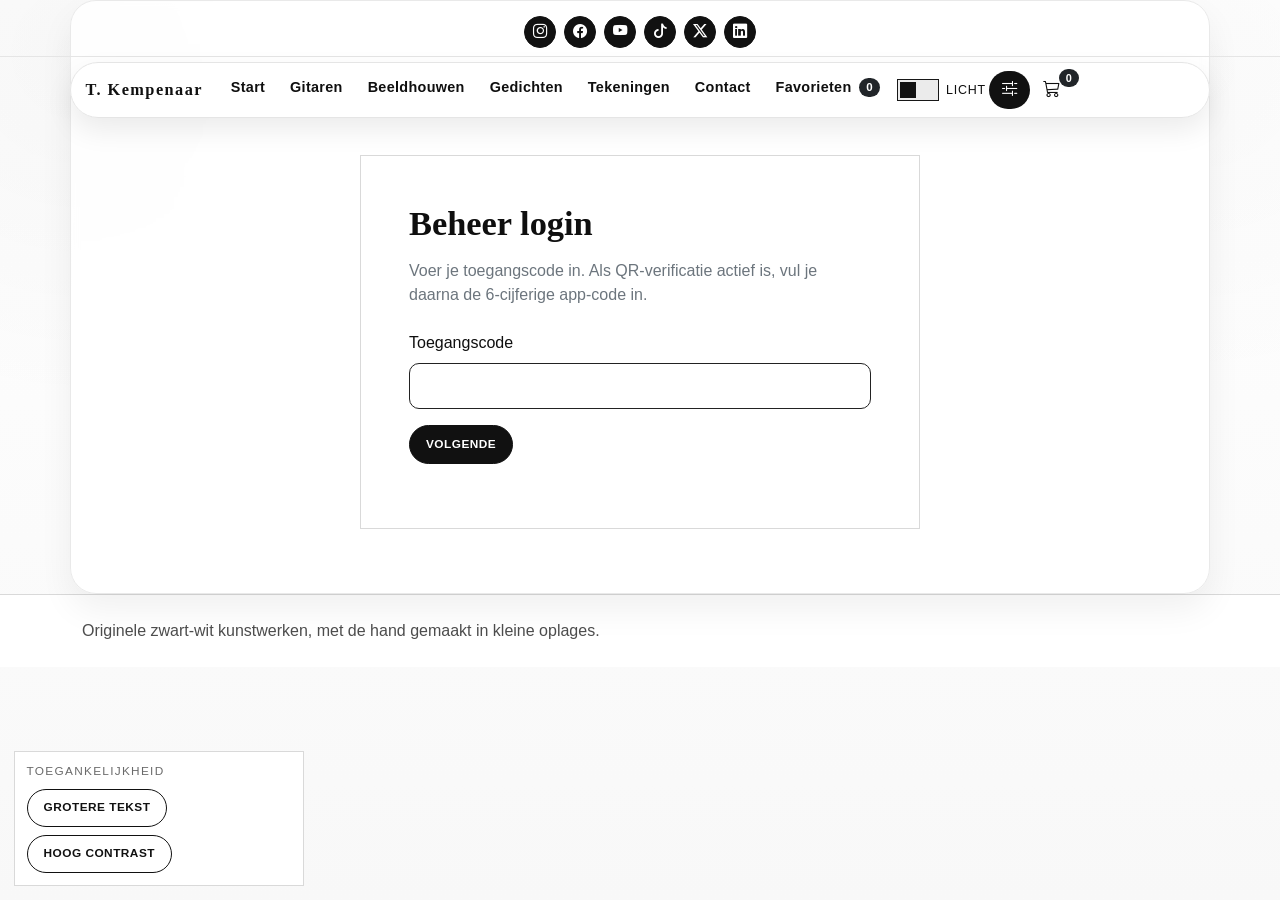
==== commit 14ab595b: "Add files via upload" ====
--- a/manage.html
+++ b/manage.html
@@ -93,7 +93,7 @@
                   <div id="productImageDropZone" class="image-drop-zone">
                     <p class="mb-2">Sleep afbeelding hierheen of klik om te kiezen</p>
                     <p class="text-muted small mb-2">Ondersteund: jpg, jpeg, png, gif, webp, bmp, svg, tif, tiff, avif, heic, heif</p>
-                    <input id="productImageFile" type="file" accept=".jpg,.jpeg,.png,.gif,.webp,.bmp,.svg,.tif,.tiff,.avif,.heic,.heif,image/*" class="d-none" />
+                    <input id="productImageFile" type="file" accept=".jpg,.jpeg,.png,.gif,.webp,.bmp,.svg,.tif,.tiff,.avif,.heic,.heif,.pdf,image/*,application/pdf" class="d-none" />
                     <img id="productImagePreview" class="image-drop-preview d-none" alt="Voorbeeld van product" />
                   </div>
                 </div>
@@ -251,10 +251,19 @@
                   </div>
                   <div class="col-md-4">
                     <label for="manageHomeBannerImageFile" class="form-label">Bestand kiezen</label>
-                    <input id="manageHomeBannerImageFile" class="form-control" type="file" accept=".jpg,.jpeg,.png,.webp,.gif,image/*" />
+                    <input id="manageHomeBannerImageFile" class="form-control" type="file" accept=".jpg,.jpeg,.png,.gif,.webp,.bmp,.svg,.tif,.tiff,.avif,.heic,.heif,.pdf,image/*,application/pdf" />
                   </div>
                   <div class="col-12">
                     <img id="manageHomeBannerPreview" class="image-drop-preview d-none" alt="Voorbeeld banner" />
+                    <p class="text-muted small mb-0 mt-1">Sleep in het voorbeeld om het zichtbare deel van de banner te kiezen.</p>
+                  </div>
+                  <div class="col-md-6">
+                    <label for="manageHomeBannerPosX" class="form-label">Horizontale positie</label>
+                    <input id="manageHomeBannerPosX" class="form-control" type="range" min="0" max="100" step="1" />
+                  </div>
+                  <div class="col-md-6">
+                    <label for="manageHomeBannerPosY" class="form-label">Verticale positie</label>
+                    <input id="manageHomeBannerPosY" class="form-control" type="range" min="0" max="100" step="1" />
                   </div>
                   <div class="col-md-6">
                     <label for="manageHomeBannerTitle" class="form-label">Titel</label>
--- a/assets/css/style.css
+++ b/assets/css/style.css
@@ -84,6 +84,10 @@
   font-weight: 700;
   font-size: 1.02rem;
   line-height: 1;
+  transition: color 120ms linear;
+  display: inline-block !important;
+  visibility: visible !important;
+  opacity: 1 !important;
 }
 
 .navbar {
@@ -244,6 +248,10 @@
   padding: 0.26rem 0.58rem;
 }
 
+.mobile-cart-shortcut {
+  display: none;
+}
+
 .navbar-toggler:focus {
   box-shadow: none;
 }
@@ -328,16 +336,26 @@
   position: relative;
   isolation: isolate;
   overflow: hidden;
+  border: 0;
+  border-radius: 0;
   min-height: calc(100vh - var(--page-shell-top-padding) - 1.4rem);
   min-height: calc(100dvh - var(--page-shell-top-padding) - 1.4rem);
   min-height: calc(100svh - var(--page-shell-top-padding) - 1.4rem);
   display: flex;
   flex-direction: column;
   justify-content: center;
-  border-color: rgba(0, 0, 0, 0.32);
   background-position: center center;
-  background-size: cover;
-  background-repeat: no-repeat;
+  background-color: #111111;
+}
+
+.hero-banner-image {
+  position: absolute;
+  inset: 0;
+  width: 100%;
+  height: 100%;
+  object-fit: cover;
+  object-position: 50% 50%;
+  z-index: 0;
 }
 
 .hero-fullscreen::before {
@@ -825,9 +843,22 @@
   width: auto;
   max-width: 100%;
   object-fit: cover;
+  object-position: 50% 50%;
   filter: none;
   border: 1px solid var(--line);
   border-radius: var(--radius-sm);
+}
+
+#manageHomeBannerPreview {
+  width: 100%;
+  max-width: 100%;
+  height: auto;
+  aspect-ratio: 16 / 9;
+  cursor: grab;
+}
+
+#manageHomeBannerPreview.is-dragging {
+  cursor: grabbing;
 }
 
 .manage-thumb {
@@ -892,6 +923,67 @@
   .navbar .container {
     border-radius: 18px;
     padding: 0.5rem 0.72rem;
+    overflow: hidden;
+    min-height: 3.3rem;
+  }
+
+  .navbar .container {
+    position: relative;
+    padding-right: 6.25rem;
+  }
+
+  .navbar .navbar-toggler {
+    position: absolute;
+    right: 0.72rem;
+    top: 50%;
+    transform: translateY(-50%);
+    z-index: 3;
+    width: 2.35rem;
+    height: 2.35rem;
+    display: inline-flex;
+    align-items: center;
+    justify-content: center;
+  }
+
+  .mobile-cart-shortcut {
+    display: inline-flex !important;
+    align-items: center;
+    justify-content: center;
+    position: absolute;
+    right: calc(0.72rem + 2.35rem + 0.45rem);
+    top: 50%;
+    transform: translateY(-50%);
+    margin-left: 0;
+    z-index: 4;
+    border: 1px solid #c6c6c6;
+    background: transparent;
+    color: #111 !important;
+    border-radius: 999px;
+    width: 2.35rem;
+    height: 2.35rem;
+    padding: 0.26rem 0.58rem;
+    text-decoration: none;
+    box-shadow: none;
+  }
+
+  .mobile-cart-shortcut .bi {
+    font-size: 1rem;
+  }
+
+  .mobile-cart-shortcut .js-cart-count {
+    position: absolute;
+    top: -0.28rem;
+    right: -0.34rem;
+    min-width: 1.18rem;
+    height: 1.18rem;
+    font-size: 0.68rem;
+    display: inline-flex;
+    align-items: center;
+    justify-content: center;
+  }
+
+  .mobile-cart-shortcut.is-menu-open {
+    display: none !important;
   }
 
   .navbar-collapse {
@@ -957,6 +1049,55 @@
 
   .review-mini-card {
     padding: 0.75rem;
+  }
+
+  .a11y-widget {
+    left: 0.55rem;
+    bottom: 0.55rem;
+    padding: 0.45rem 0.5rem;
+    max-width: min(64vw, 195px);
+    transform: scale(0.92);
+    transform-origin: left bottom;
+  }
+
+  .a11y-title {
+    font-size: 0.62rem;
+    letter-spacing: 0.05rem;
+    margin-bottom: 0.35rem !important;
+  }
+
+  .a11y-widget .btn {
+    font-size: 0.66rem;
+    padding: 0.34rem 0.5rem;
+    line-height: 1.15;
+  }
+
+  .navbar a[href="cart.html"].nav-icon-link,
+  .mobile-cart-shortcut {
+    background: #ffffff;
+    color: #111 !important;
+    border: 1px solid #d9d9d9;
+    border-radius: 999px;
+    min-width: 2.35rem;
+    min-height: 2.35rem;
+    padding-left: 0.62rem;
+    padding-right: 0.62rem;
+    box-shadow: 0 10px 18px rgba(0, 0, 0, 0.2);
+  }
+
+  .navbar a[href="cart.html"].nav-icon-link .bi,
+  .mobile-cart-shortcut .bi {
+    font-size: 1.18rem;
+  }
+
+  .navbar a[href="cart.html"].nav-icon-link .js-cart-count,
+  .mobile-cart-shortcut .js-cart-count {
+    top: -0.25rem;
+    right: -0.36rem;
+    min-width: 1.26rem;
+    height: 1.26rem;
+    font-size: 0.72rem;
+    font-weight: 700;
   }
 }
 
@@ -1151,7 +1292,7 @@
   background: #f2f2f2;
 }
 
-body.theme-dark .hero,
+body.theme-dark .hero:not(.hero-fullscreen),
 body.theme-dark .bw-card,
 body.theme-dark .checkout-panel,
 body.theme-dark .contact-panel,
@@ -1163,11 +1304,7 @@
 }
 
 body.theme-dark .hero.hero-fullscreen {
-  border-color: rgba(255, 255, 255, 0.16);
-}
-
-body.theme-dark .hero-fullscreen::before {
-  background: linear-gradient(120deg, rgba(0, 0, 0, 0.62), rgba(0, 0, 0, 0.48));
+  border: 0;
 }
 
 body.theme-dark .review-mini-card {
@@ -1301,6 +1438,16 @@
 body.theme-dark .a11y-widget {
   background: rgba(17, 18, 20, 0.96);
   border-color: var(--line);
+}
+
+@media (max-width: 575.98px) {
+  body.theme-dark .navbar a[href="cart.html"].nav-icon-link,
+  body.theme-dark .mobile-cart-shortcut {
+    background: #f2f2f2;
+    color: #111 !important;
+    border-color: #f2f2f2;
+    box-shadow: 0 10px 20px rgba(0, 0, 0, 0.38);
+  }
 }
 
 body.theme-dark .skip-link {
